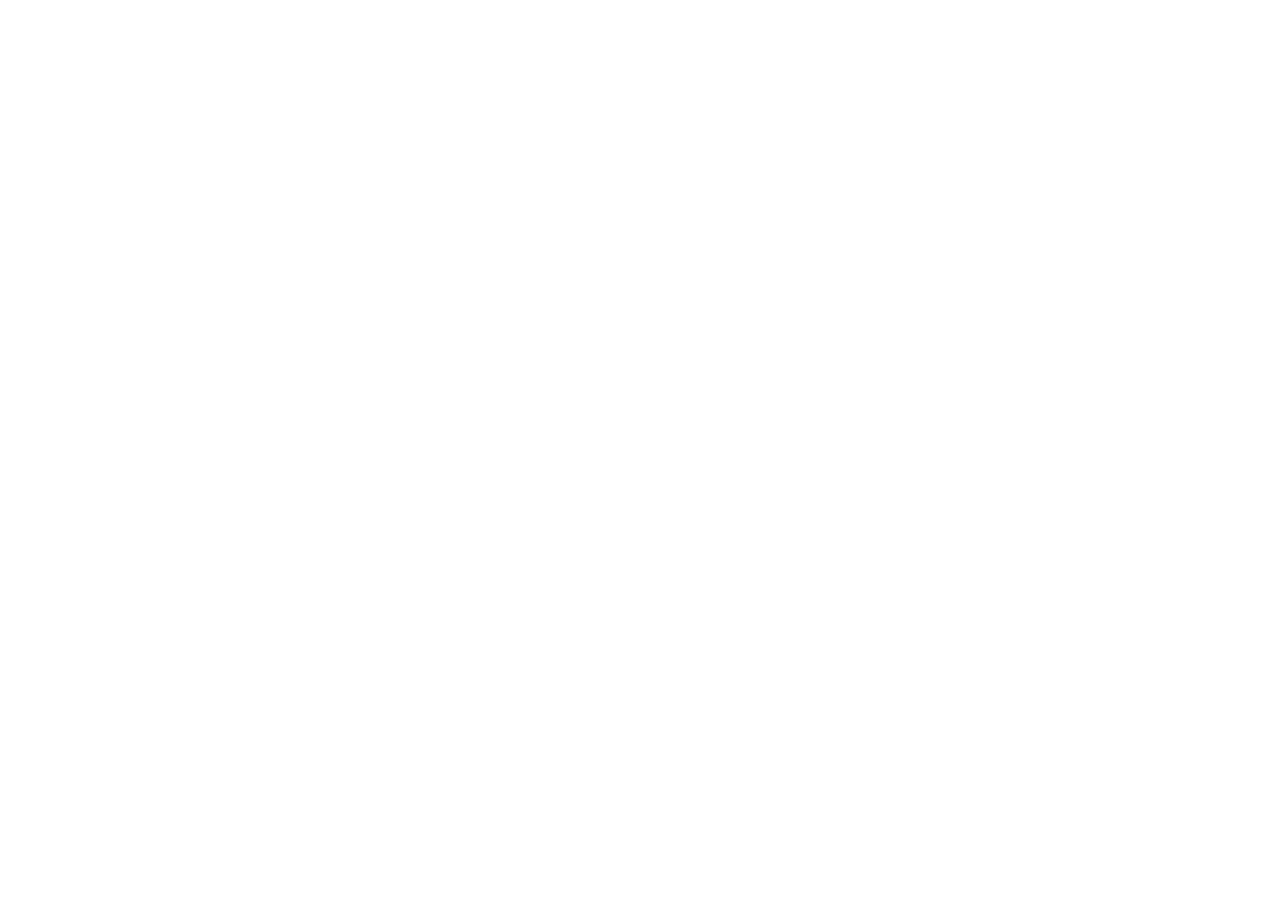
==== about.html @ 4b5b23b8 "Create about.html" ====
<!DOCTYPE html>
<html lang="en">
<head>
    <meta charset="UTF-8">
    <meta name="viewport" content="width=device-width, initial-scale=1.0">
    <link rel="shortcut icon" type="image/x-icon" href="assets/images/favicon.ico">
    <link rel="stylesheet" href="index.css">
    <link rel="stylesheet" href="assets/ionicons.min.css">
    <meta http-equiv="X-UA-Compatible" content="ie=edge">
    <title>AKAD - Creative Digital Agency</title>
</head>
<body>
    
</body>
</html>
---- index.css ----
@import url(https://fonts.googleapis.com/css?family=Montserrat:400,700); /* Montserrat font */
@import url(https://fonts.googleapis.com/css?family=Open+Sans:400,300,600,700,800); /* Open sans font */ 

* {
    padding: 0;
    margin: 0;
    outline: 0;
    box-sizing: border-box;
}

body{
	background: #fff;
	color:#60606e;
	font-family: "Open sans", sans-serif;
	font-size: 14px;
	-webkit-font-smoothing: antialiased;
    -moz-osx-font-smoothing: grayscale;
    overflow-x: hidden;
}

section {
    margin-top: 150px;
}

a {
    text-decoration: none;
    color: #60606e;
}

p {
    font-family: "Open sans", sans-serif;
    color: #999999;
    line-height: 30px;
}

.montserrat {
    font-family: 'Montserrat', sans-serif;
    font-weight: 700;
}

.uppercase {
    text-transform: uppercase;
}

.section-title {
    position: relative;
    width: 50%;
    font-family: "Montserrat", sans-serif;
    font-weight: 700;
    font-size: 30px;
    text-align: center;
    text-transform: uppercase;
    color: #60606e;
    margin-bottom: 20px;
}

.section-title::before {
    content: "";
    background-color: #7beec7;
    position: absolute;
    top: 20px;
    z-index: -1;
    width: 60px;
    height: 20px;
}

.section-text {
    width: 50%;
    margin: 0 auto 100px;
    text-align: center;
}

.button {
    height: 50px;
    line-height: 50px;
    min-width: 150px;
    text-align: center;
    font-family: "Montserrat", sans-serif;
    font-weight: 700;
    text-transform: uppercase;
    border-radius: 0;
    padding: 0;
    -webkit-transition: all .2s ease-in-out;
    transition: all .2s ease-in-out;
    cursor: pointer;
}

.green {
    background-color: #7beec7;
    color: #fff;
}

.white {
    background-color: #fff;
    color: #7beec7;
}

.header {
    position: absolute;
    width: 100%;
}

.container {
    width: 60%;
    padding: 0px 15px;
    margin: 0 auto;
}

.header-wrapper {
    display: flex;
    justify-content: space-between;
    align-items: center;
}

.logo {
    float: left;
    line-height: 100px;
}

.nav-list {
    display: flex;
    list-style: none;
}

.nav-item {
    margin-right: 20px;
}

.nav-item:last-child {
    margin-right: 0px;
}

.nav-link {
    text-transform: uppercase;
    font-family: 'Montserrat', sans-serif;
    font-size: 12px;
    font-weight: 700;
    line-height: 100px;
}

.background {
    position: relative;
    display: flex;
    justify-content: center;
    align-items: center;
    width: 100%;
    height: 850px;
    background: url(assets/images/background-image.jpg) no-repeat;
    background-size: cover;
    z-index: -1;
}

.slides {
    width: 100%;
    height: 450px;
}

.slide {
    display: none;
    flex-direction: column;
    justify-content: center;
    align-items: center;
    text-align: center;
}

.slide-active {
    display: flex;
}

.slide-small-text {
    padding: 7px 12px;
    color: #60606e;
    background-color: #7beec7;
}

.slide-title {
    padding: 10px 40px;
    margin-bottom: 30px;
    font-size: 48px;
    color: #60606e;
    border: solid 10px #60606e;
}

.slide-text {
    width: 50%;
}

.history-wrapper {
    display: flex;
    justify-content: space-between;
    align-items: flex-start;
    margin-top: -420px;
}

.history-content {
    display: flex;
    flex-direction: column;
    justify-content: center;
    align-items: flex-start;
    width: 50%;
}

.history-title {
    width: 100%;
    text-align: start;
    margin-bottom: 30px;
}

.history-text {
    width: 100%;
    text-align: start;
    margin: 0;
    color: #60606e;
}

.history-button {
    align-self: flex-end;
    margin-top: 30px;
}

.services-wrapper {
    display: flex;
    flex-direction: column;
    align-items: center;
}

.services-text {
    line-height: 24px;
    color: #60606e;
}

.services-content {
    display: flex;
    justify-content: space-between;
    align-items: center;
    width: 100%;
}

.service-content {
    display: flex;
    flex-direction: column;
    width: 100%;
}

.service-row {
    display: flex;
    justify-content: space-between;
    align-items: center;
}

.service-row:first-child {
    margin-bottom: 50px;
}

.service {
    display: flex;
    flex-direction: column;
    justify-content: center;
    align-items: flex-start;
    width: 50%;
}

.icon {
    font-size: 36px;
}

.service-title {
    font-size: 18px;
    margin-bottom: 20px;
}

.service-list {
    list-style: none;
    text-transform: uppercase;
    line-height: 30px;
    color: #999999;
}

.portfolio-wrapper {
    display: flex;
    flex-direction: column;
    align-items: center;
}

.portfolio-text {
    line-height: 24px;
    color: #60606e;
}

.portolio-content {
    display: flex;
    justify-content: space-between;
    align-items: flex-start;
    width: 100%;
}

.types-column {
    display: flex;
    flex-direction: column;
    justify-content: center;
    align-items: flex-start;
    width: 20%;
}

.types-title {
    font-size: 30px;
    margin-bottom: 50px;
}

.types-list {
    list-style: none;
}

.type {
    margin: 20px 0px;
}

.type-button {
    border: none;
    background: transparent;
    text-transform: uppercase;
    margin-left: 20px;
    color: #60606e;
    font-family: 'Montserrat', sans-serif;
    font-weight: 700;
}
.type-active {
    margin-left: 0;
    background-color: #7beec7;
    padding: 0 10px;
    color: white;
}

.portfolio-items {
    display: flex;
    justify-content: center;
    align-content: flex-start;
}

.items-column {
    display: flex;
    flex-direction: column;
    justify-content: flex-start;
    padding: 0px 15px;
}

.portfolio-item {
    display: none;
    padding: 15px 0px;
}

.portfolio-active {
    display: flex;
}

.newsletter {
    background-color: #7beec7;
}

.newsletter-wrapper {
    display: flex;
    justify-content: space-between;
    align-items: flex-start;
    width: 100%;
    padding: 50px 0px;
}

.newsletter-column {
    display: flex;
    flex-direction: column;
    justify-content: flex-start;
    align-items: flex-start;
    width: 50%;
}

.newsletter-title {
    font-size: 30px;
    color: #ffffff;
}

.newsletter-button {
    margin-top: 30px;
}

.newsletter-column-white {
    padding: 20px;
    background-color: #ffffff;
}

.form-title {
    font-size: 24px;
}

.form-text {
    margin-bottom: 10px;
}

.newsletter-form {
    width: 100%;
}

.newsletter-input {
    height: 50px;
    width: 100%;
    border: solid 1px rgba(0,0,0,.1);
    position: relative;
}

.form-input {
    height: 100%;
    width: 100%;
    border: 0;
    padding: 0 20px;
    float: left;
    position: relative;
    background-color: transparent;
    font-family: "Montserrat", sans-serif;
    font-size: 14px;
    color: #9a9a9a;
}

.input-text {
    position: absolute;
    top: 50%;
    left: 20px;
    transform: translateY(-50%);
    font-family: "Montserrat", sans-serif;
    font-weight: 700;
    font-size: 12px;
    text-transform: uppercase;
    color: #cdcdcd;
    -webkit-transition: all .2s ease-in-out;
    transition: all .2s ease-in-out;
    z-index: 1;
}

.input-active {
    top: 0px;
    left: 5px;
    padding: 5px;
    font-size: 10px;
    color: #7beec7;
    background-color: #ffffff;
}

.form-button {
    border: none;
    margin-top: 20px;
}

.footer-wrapper {
    display: flex;
    justify-content: space-between;
    align-items: flex-start;
    width: 100%;
    padding: 50px 0px;
}

.footer-column {
    display: flex;
    flex-direction: column;
    justify-content: flex-start;
    align-items: flex-end;
}

.footer-item {
    padding-right: 40px;
}

.footer-item:last-child {
    padding-right: 0px;
}

.footer-link {
    text-transform: uppercase;
    color: #9a9a9a;
}

.footer-text {
    font-weight: normal;
    color: #999999;
}

.social-icons {
    display: flex;
    list-style: none;
    padding: 30px 0px 10px 0px;
}

.social-icon {
    margin-right: 20px;
    color: #999999;
    font-size: 18px;
}

.social-icon:last-child {
    margin-right: 0px;
}
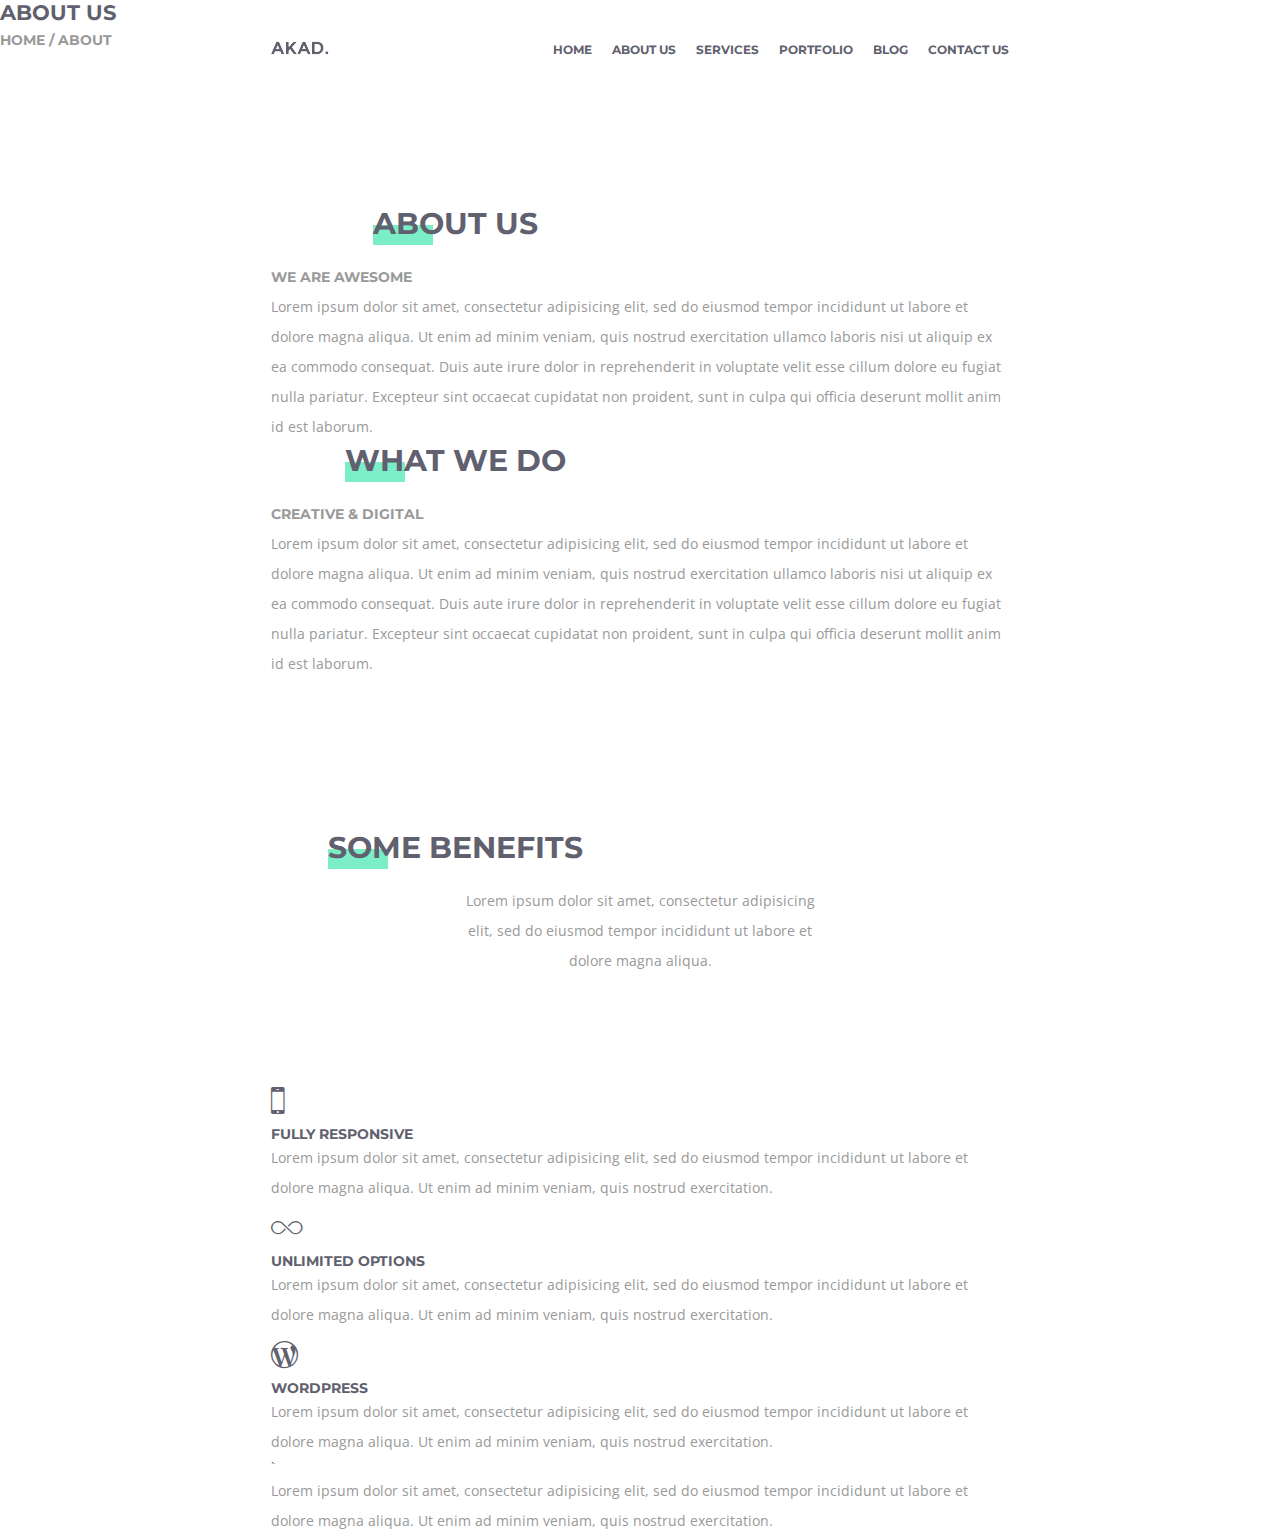
==== commit 07b6c9df: "Add benefit section" ====
--- a/about.html
+++ b/about.html
@@ -10,6 +10,108 @@
     <title>AKAD - Creative Digital Agency</title>
 </head>
 <body>
-    
+    <header class="header">
+        <div class="container">
+            <div class="header-wrapper">
+                <div class="logo">
+                    <a href="index.html"><img src="assets/images/logo.png" alt="logo"></a>
+                </div>
+                <div class="menu">
+                    <nav class="desktop-nav">
+                        <ul class="nav-list">
+                            <li class="nav-item"><a href="index.html" class="nav-link">Home</a></li>
+                            <li class="nav-item"><a href="about.html" class="nav-link">About Us</a></li>
+                            <li class="nav-item"><a href="services.html" class="nav-link">Services</a></li>
+                            <li class="nav-item"><a href="portfolio.html" class="nav-link">Portfolio</a></li>
+                            <li class="nav-item"><a href="blog.html" class="nav-link">Blog</a></li>
+                            <li class="nav-item"><a href="contact.html" class="nav-link">Contact Us</a></li>
+                        </ul>
+                    </nav>
+                </div>
+            </div>
+        </div>
+    </header>
+    <div class="background-2">
+        <div class="backround-content">
+            <h2 class="big-title montserrat uppercase">About us</h2>
+            <p class="small-text montserrat uppercase">home / about</p>
+        </div>
+    </div>
+    <section>
+        <div class="container">
+            <div class="columns">
+                <div class="column">
+                    <h3 class="section-title">about us</h3>
+                    <p class="section-subtitle montserrat uppercase">we are awesome</p>
+                    <p class="column-text">Lorem ipsum dolor sit amet, consectetur adipisicing elit, sed do eiusmod
+                            tempor incididunt ut labore et dolore magna aliqua. Ut enim ad minim veniam,
+                            quis nostrud exercitation ullamco laboris nisi ut aliquip ex ea commodo
+                            consequat. Duis aute irure dolor in reprehenderit in voluptate velit esse
+                            cillum dolore eu fugiat nulla pariatur. Excepteur sint occaecat cupidatat non
+                            proident, sunt in culpa qui officia deserunt mollit anim id est laborum.
+                    </p>
+                </div>
+                <div class="column">
+                    <h3 class="section-title">what we do</h3>
+                    <p class="section-subtitle montserrat uppercase">creative & digital</p>
+                    <p class="column-text">Lorem ipsum dolor sit amet, consectetur adipisicing elit, sed do eiusmod
+                            tempor incididunt ut labore et dolore magna aliqua. Ut enim ad minim veniam,
+                            quis nostrud exercitation ullamco laboris nisi ut aliquip ex ea commodo
+                            consequat. Duis aute irure dolor in reprehenderit in voluptate velit esse
+                            cillum dolore eu fugiat nulla pariatur. Excepteur sint occaecat cupidatat non
+                            proident, sunt in culpa qui officia deserunt mollit anim id est laborum.
+                    </p>
+                </div>
+            </div>
+        </div>
+    </section>
+    <section>
+        <div class="container">
+            <h4 class="section-title">some benefits</h4>
+            <p class="section-text">Lorem ipsum dolor sit amet, consectetur adipisicing elit, sed do eiusmod
+					tempor incididunt ut labore et dolore magna aliqua.</p>
+            <div class="rows">
+                <div class="row">
+                    <div class="column">
+                        <div class="row">
+                            <i class="row-icon icon ion-iphone"></i>
+                            <h4 class="row-title montserrat uppercase">fully responsive</h4>
+                        </div>
+                        <p class="column-text">Lorem ipsum dolor sit amet, consectetur adipisicing elit, sed do eiusmod
+                                tempor incididunt ut labore et dolore magna aliqua. Ut enim ad minim veniam,
+                                quis nostrud exercitation. </p>
+                    </div>
+                    <div class="column">
+                        <div class="row">
+                            <i class="row-icon icon ion-ios-infinite-outline"></i>
+                            <h4 class="row-title montserrat uppercase">unlimited options</h4>
+                        </div>
+                        <p class="column-text">Lorem ipsum dolor sit amet, consectetur adipisicing elit, sed do eiusmod
+                                tempor incididunt ut labore et dolore magna aliqua. Ut enim ad minim veniam,
+                                quis nostrud exercitation. </p>
+                    </div>
+                    <div class="column">
+                        <div class="row">
+                            <i class="row-icon icon ion-social-wordpress-outline"></i>
+                            <h4 class="row-title montserrat uppercase">wordpress</h4>
+                        </div>
+                        <p class="column-text">Lorem ipsum dolor sit amet, consectetur adipisicing elit, sed do eiusmod
+                                tempor incididunt ut labore et dolore magna aliqua. Ut enim ad minim veniam,
+                                quis nostrud exercitation. </p>
+                    </div>
+                </div>
+                <div class="row">
+`                   <div class="column">
+                        <div class="row">
+                            
+                        </div>
+                        <p class="column-text">Lorem ipsum dolor sit amet, consectetur adipisicing elit, sed do eiusmod
+                                tempor incididunt ut labore et dolore magna aliqua. Ut enim ad minim veniam,
+                                quis nostrud exercitation. </p>
+                    </div>
+                </div>
+            </div>
+        </div>
+    </section>
 </body>
 </html>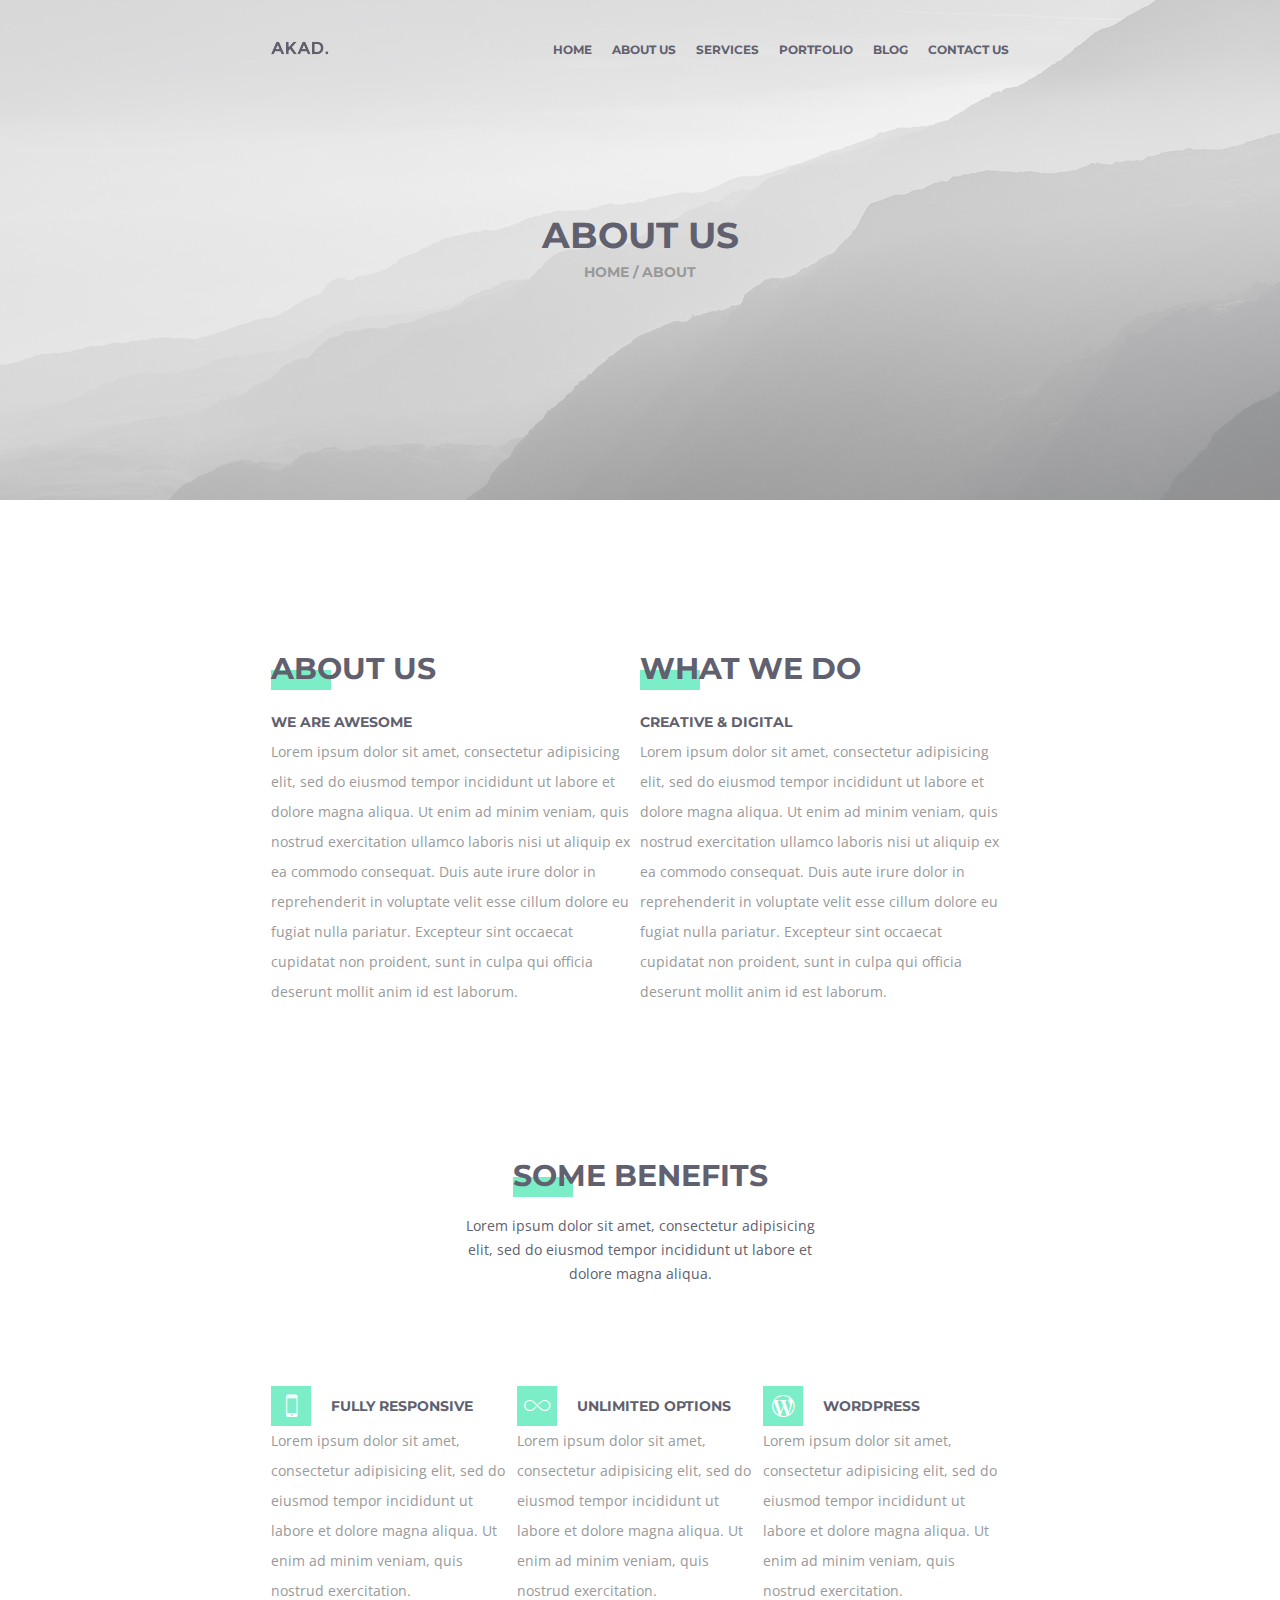
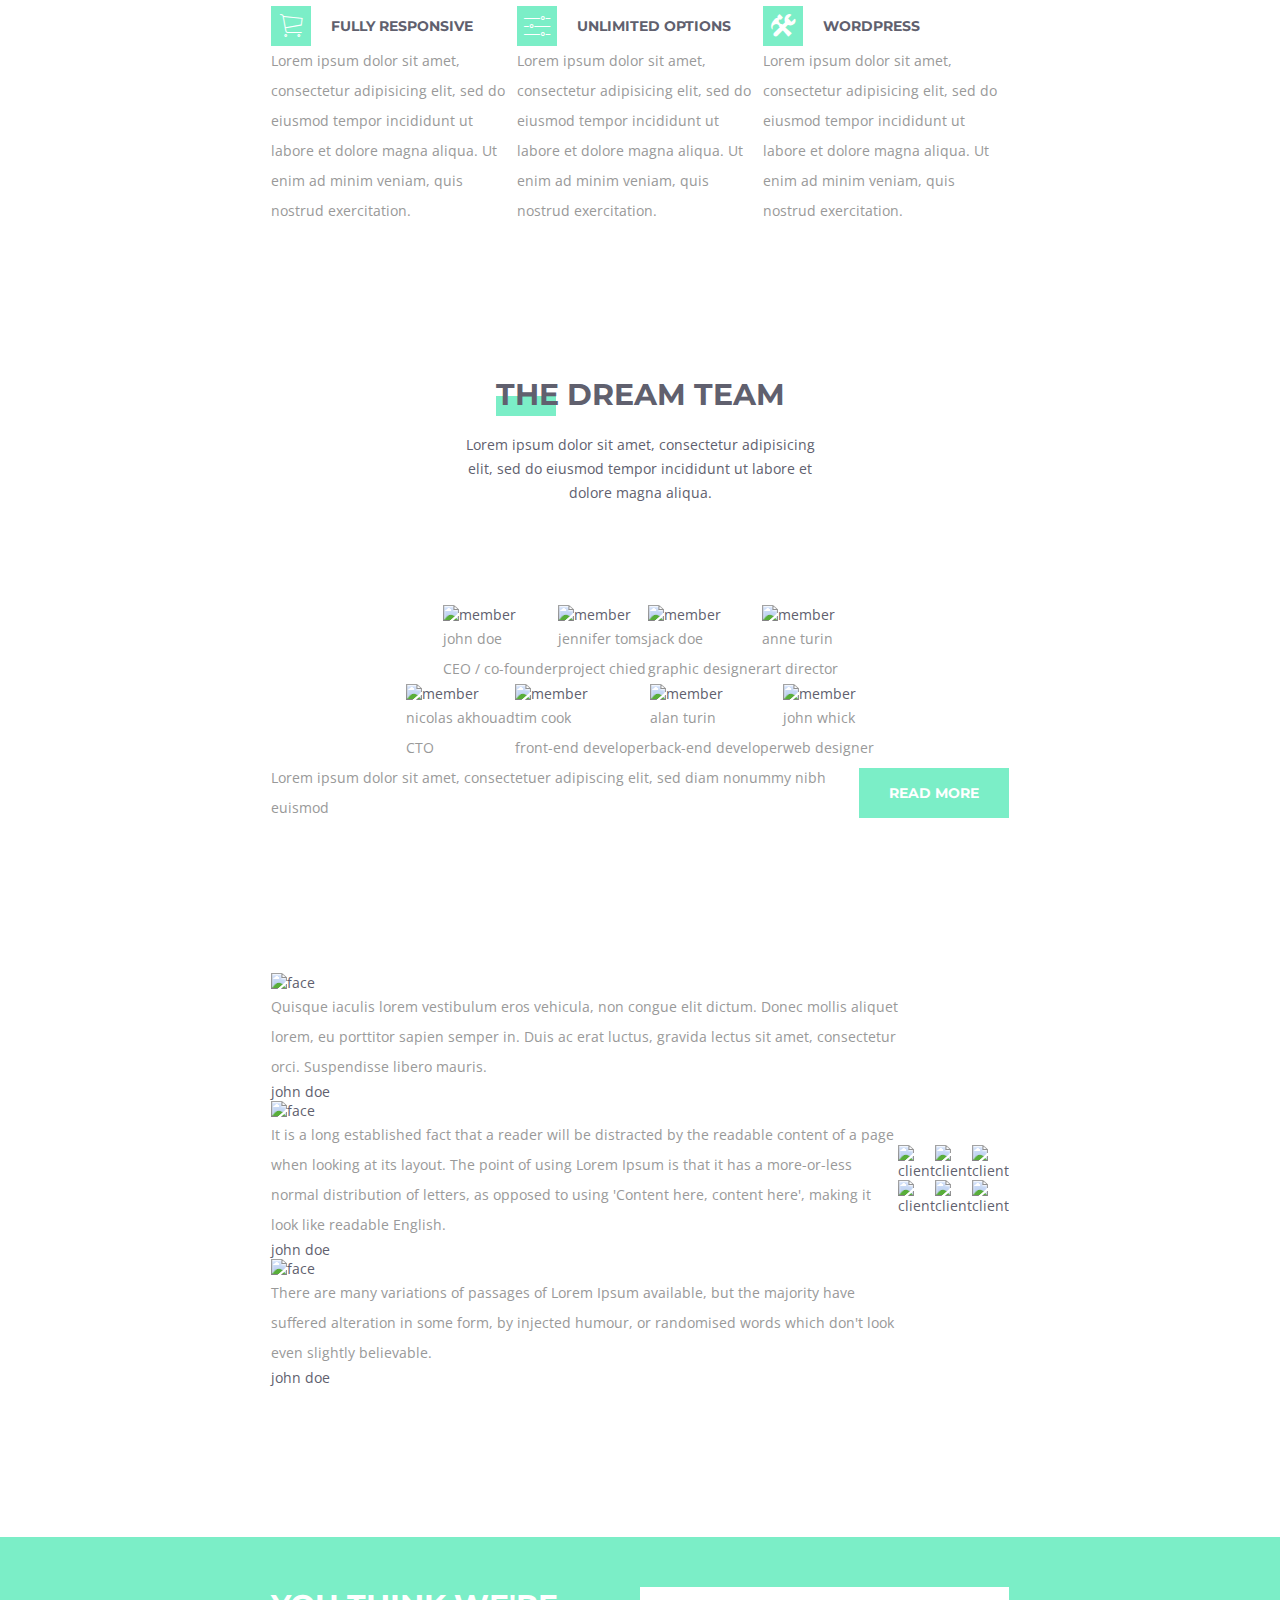
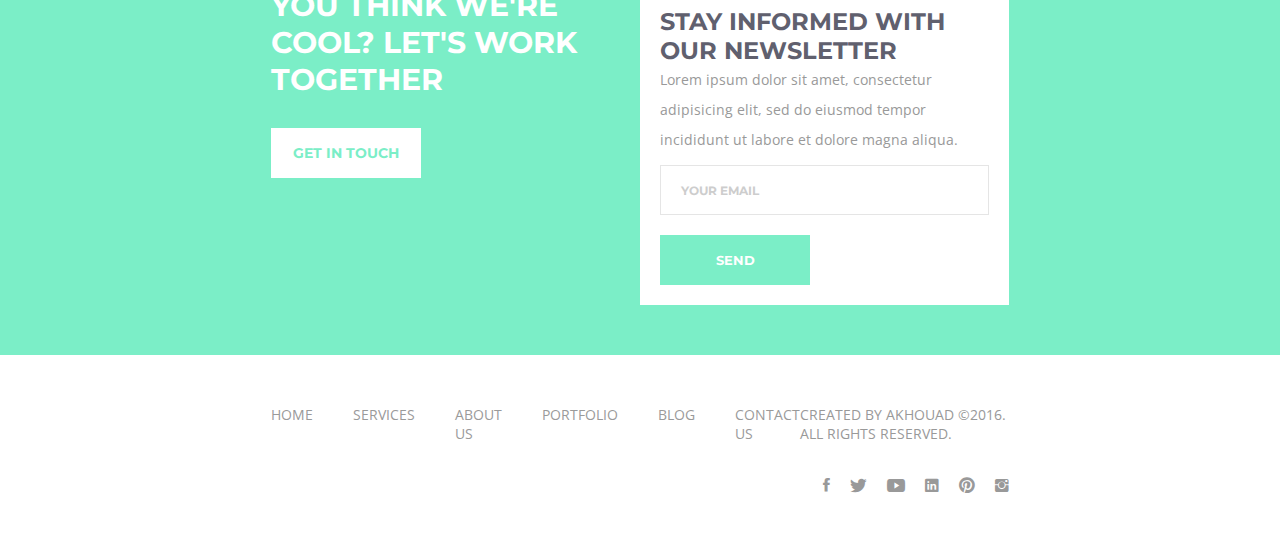
==== commit 2d1d0f46: "Add all section" ====
--- a/about.html
+++ b/about.html
@@ -101,17 +101,233 @@
                     </div>
                 </div>
                 <div class="row">
-`                   <div class="column">
-                        <div class="row">
-                            
-                        </div>
-                        <p class="column-text">Lorem ipsum dolor sit amet, consectetur adipisicing elit, sed do eiusmod
-                                tempor incididunt ut labore et dolore magna aliqua. Ut enim ad minim veniam,
-                                quis nostrud exercitation. </p>
-                    </div>
-                </div>
-            </div>
-        </div>
-    </section>
+                    <div class="column">
+                        <div class="row">
+                            <i class="row-icon icon ion-ios-cart-outline"></i>
+                            <h4 class="row-title montserrat uppercase">fully responsive</h4>
+                        </div>
+                        <p class="column-text">Lorem ipsum dolor sit amet, consectetur adipisicing elit, sed do eiusmod
+                                tempor incididunt ut labore et dolore magna aliqua. Ut enim ad minim veniam,
+                                quis nostrud exercitation. </p>
+                    </div>
+                    <div class="column">
+                        <div class="row">
+                            <i class="row-icon icon ion-ios-settings"></i>
+                            <h4 class="row-title montserrat uppercase">unlimited options</h4>
+                        </div>
+                        <p class="column-text">Lorem ipsum dolor sit amet, consectetur adipisicing elit, sed do eiusmod
+                                tempor incididunt ut labore et dolore magna aliqua. Ut enim ad minim veniam,
+                                quis nostrud exercitation. </p>
+                    </div>
+                    <div class="column">
+                        <div class="row">
+                            <i class="row-icon icon ion-settings"></i>
+                            <h4 class="row-title montserrat uppercase">wordpress</h4>
+                        </div>
+                        <p class="column-text">Lorem ipsum dolor sit amet, consectetur adipisicing elit, sed do eiusmod
+                                tempor incididunt ut labore et dolore magna aliqua. Ut enim ad minim veniam,
+                                quis nostrud exercitation. </p>
+                    </div>
+                </div>
+            </div>
+        </div>
+    </section>
+    <section>
+        <div class="container">
+            <h4 class="section-title">the dream team</h4>
+            <p class="section-text">Lorem ipsum dolor sit amet, consectetur adipisicing elit, sed do eiusmod
+                tempor incididunt ut labore et dolore magna aliqua.</p>
+            <div class="rows">
+                <div class="row team-row">
+                    <div class="team-member">
+                        <img src="assets/images/member-image-1.png" alt="member" class="member-image">
+                        <div class="team-hover">
+                            <p class="member-name">john doe</p>
+                            <p class="member-job">CEO / co-founder</p>
+                        </div>
+                    </div>
+                    <div class="team-member">
+                        <img src="assets/images/member-image-2.png" alt="member" class="member-image">
+                        <div class="team-hover">
+                            <p class="member-name">jennifer toms</p>
+                            <p class="member-job">project chied</p>
+                        </div>
+                    </div>
+                    <div class="team-member">
+                        <img src="assets/images/member-image-3.png" alt="member" class="member-image">
+                        <div class="team-hover">
+                            <p class="member-name">jack doe</p>
+                            <p class="member-job">graphic designer</p>
+                        </div>
+                    </div>
+                    <div class="team-member">
+                        <img src="assets/images/member-image-4.png" alt="member" class="member-image">
+                        <div class="team-hover">
+                            <p class="member-name">anne turin</p>
+                            <p class="member-job">art director</p>
+                        </div>
+                    </div>
+                </div>
+                <div class="row team-row">
+                    <div class="team-member">
+                        <img src="assets/images/member-image-5.png" alt="member" class="member-image">
+                        <div class="team-hover">
+                            <p class="member-name">nicolas akhouad</p>
+                            <p class="member-job">CTO</p>
+                        </div>
+                    </div>
+                    <div class="team-member">
+                        <img src="assets/images/member-image-6.png" alt="member" class="member-image">
+                        <div class="team-hover">
+                            <p class="member-name">tim cook</p>
+                            <p class="member-job">front-end developer</p>
+                        </div>
+                    </div>
+                    <div class="team-member">
+                        <img src="assets/images/member-image-7.png" alt="member" class="member-image">
+                        <div class="team-hover">
+                            <p class="member-name">alan turin</p>
+                            <p class="member-job">back-end developer</p>
+                        </div>
+                    </div>
+                    <div class="team-member">
+                        <img src="assets/images/member-image-8.png" alt="member" class="member-image">
+                        <div class="team-hover">
+                            <p class="member-name">john whick</p>
+                            <p class="member-job">web designer</p>
+                        </div>
+                    </div>
+                </div>
+                <div class="light-gray-section">
+                    <div class="row">
+                        <p class="italic">
+                            Lorem ipsum dolor sit amet, consectetuer adipiscing elit, sed diam nonummy nibh euismod
+                        </p>
+                        <a href="" class="button green">read more</a>
+                    </div>
+                </div>
+            </div>
+        </div>
+    </section>
+    <section>
+        <div class="container">
+            <div class="row">
+                <div class="column testimonials-column">
+                    <div class="testimonials">
+                        <div class="testimonial testimonial-active">
+                            <img src="assets/images/face.png" alt="face" class="author-image">
+                            <p class="author-text">Quisque iaculis lorem vestibulum eros vehicula, non congue elit dictum.
+                                 Donec mollis aliquet lorem, eu porttitor sapien semper in. Duis ac erat luctus, gravida lectus sit amet, consectetur orci. Suspendisse libero mauris.
+                            </p>
+                            <div class="author-name">john doe</div>
+                        </div>
+                        <div class="testimonial">
+                            <img src="assets/images/face.png" alt="face" class="author-image">
+                            <p class="author-text">
+                                    It is a long established fact that a reader will be distracted by the readable content of a page when looking at its layout. 
+                                    The point of using Lorem Ipsum is that it has a more-or-less normal distribution of letters, as opposed to using 'Content here, content here', making it look like readable English.
+                            </p>
+                            <div class="author-name">john doe</div>
+                        </div>
+                        <div class="testimonial">
+                            <img src="assets/images/face.png" alt="face" class="author-image">
+                            <p class="author-text">
+                                There are many variations of passages of Lorem Ipsum available, but the majority 
+                                have suffered alteration in some form, by injected humour, or randomised words which don't look even slightly believable.
+                            </p>
+                            <div class="author-name">john doe</div>
+                        </div>
+                    </div>
+                </div>
+                <div class="column clients-column">
+                    <div class="rows clients">
+                        <div class="row">
+                            <div class="client">
+                                <img src="assets/images/client-1.png" alt="client" class="client-image">
+                            </div>
+                            <div class="client">
+                                <img src="assets/images/client-2.png" alt="client" class="client-image">
+                            </div>
+                            <div class="client">
+                                <img src="assets/images/client-3.png" alt="client" class="client-image">
+                            </div>
+                        </div>
+                        <div class="row">
+                            <div class="client">
+                                <img src="assets/images/client-4.png" alt="client" class="client-image">
+                            </div>
+                            <div class="client">
+                                <img src="assets/images/client-5.png" alt="client" class="client-image">
+                            </div>
+                            <div class="client">
+                                <img src="assets/images/client-6.png" alt="client" class="client-image">
+                            </div>
+                        </div>
+                    </div>
+                </div>
+            </div>
+        </div>
+    </section>
+    <section class="newsletter">
+        <div class="container">
+            <div class="newsletter-wrapper">
+                <div class="newsletter-column">
+                    <h4 class="newsletter-title montserrat uppercase">
+                        you think we're cool? let's work together</h4>
+                    <a href="" class="newsletter-button button white">get in touch</a>
+                </div>
+                <div class="newsletter-column newsletter-column-white">
+                    <h4 class="form-title montserrat uppercase">
+                        stay informed with our newsletter</h4>
+                    <p class="form-text">
+                        Lorem ipsum dolor sit amet, consectetur adipisicing elit, sed do eiusmod
+                        tempor incididunt ut labore et dolore magna aliqua.
+                    </p>
+                    <form class="newsletter-form" action="#" method="post">
+                        <div class="newsletter-input">
+                            <input type="text" name="email" class="form-input">
+                            <span class="input-text">your email</span>
+                        </div>
+                        <button type="submit" class="form-button button green">send</button>
+                    </form>
+                </div>
+            </div>
+        </div>
+    </section>
+    <footer>
+        <div class="container">
+            <div class="footer-wrapper">
+                <div class="footer-column">
+                    <nav class="footer-nav">
+                        <ul class="nav-list">
+                            <li class="footer-item"><a href="index.html" class="footer-link">home</a></li>
+                            <li class="footer-item"><a href="services.html" class="footer-link">services</a></li>
+                            <li class="footer-item"><a href="about.html" class="footer-link">about us</a></li>
+                            <li class="footer-item"><a href="portfolio.html" class="footer-link">portfolio</a></li>
+                            <li class="footer-item"><a href="blog.html" class="footer-link">blog</a></li>
+                            <li class="footer-item"><a href="contact.html" class="footer-link">contact us</a></li>
+                        </ul>
+                    </nav>
+                </div>
+                <div class="footer-column">
+                    <h4 class="footer-text uppercase">
+                        created by akhouad ©2016. all rights reserved.
+                    </h4>
+                    <div class="footer-icons">
+                        <ul class="social-icons">
+                            <li class="social-icon"><a href="#" class="icon-link"><i class="icon ion-social-facebook social-icon"></i></a></li>
+                            <li class="social-icon"><a href="#" class="icon-link"><i class="icon ion-social-twitter social-icon"></i></a></li>
+                            <li class="social-icon"><a href="#" class="icon-link"><i class="icon ion-social-youtube social-icon"></i></a></li>
+                            <li class="social-icon"><a href="#" class="icon-link"><i class="icon ion-social-linkedin social-icon"></i></a></li>
+                            <li class="social-icon"><a href="#" class="icon-link"><i class="icon ion-social-pinterest social-icon"></i></a></li>
+                            <li class="social-icon"><a href="#" class="icon-link"><i class="icon ion-social-instagram social-icon"></i></a></li>
+                        </ul>
+                    </div>
+                </div>
+            </div>
+        </div>
+    </footer>
+    <script src="about.js"></script>
+    <script src="index.js"></script>
 </body>
 </html>--- a/index.css
+++ b/index.css
@@ -44,7 +44,6 @@
 
 .section-title {
     position: relative;
-    width: 50%;
     font-family: "Montserrat", sans-serif;
     font-weight: 700;
     font-size: 30px;
@@ -68,6 +67,8 @@
     width: 50%;
     margin: 0 auto 100px;
     text-align: center;
+    line-height: 24px;
+    color: #60606e;
 }
 
 .button {
@@ -98,6 +99,7 @@
 .header {
     position: absolute;
     width: 100%;
+    z-index: 1;
 }
 
 .container {
@@ -148,6 +150,17 @@
     background: url(assets/images/background-image.jpg) no-repeat;
     background-size: cover;
     z-index: -1;
+}
+
+.background-2 {
+    background: url(assets/images/background-2-image.jpg) no-repeat;
+    background-size: cover;
+    height: 500px;
+    width: 100%;
+    position: relative;
+    display: flex;
+    justify-content: center;
+    align-items: center;
 }
 
 .slides {
@@ -495,4 +508,76 @@
 
 .social-icon:last-child {
     margin-right: 0px;
-}+}
+
+/*about*/
+
+.backround-content {
+    display: flex;
+    flex-direction: column;
+    justify-content: center;
+    align-items: center;
+}
+
+.big-title {
+    font-size: 36px;
+}
+
+.small-title {
+    font-size: 14px;
+}
+
+.columns {
+    display: flex;
+}
+
+.column {
+    display: flex;
+    flex-direction: column;
+    justify-content: flex-start;
+    align-items: flex-start;
+}
+
+.section-subtitle {
+    color: #60606e;
+}
+
+.column-text {
+    text-align: start;
+}
+
+.rows {
+    display: flex;
+    flex-direction: column;
+}
+
+.row {
+    display: flex;
+    justify-content: center;
+    align-items: center;
+}
+
+.row-icon {
+    background-color: #7beec7;
+    height: 40px;
+    width: 40px;
+    line-height: 40px;
+    text-align: center;
+    color: white;
+    font-size: 30px;
+    margin-right: 20px;
+}
+
+
+
+
+
+
+
+
+
+
+
+
+
+
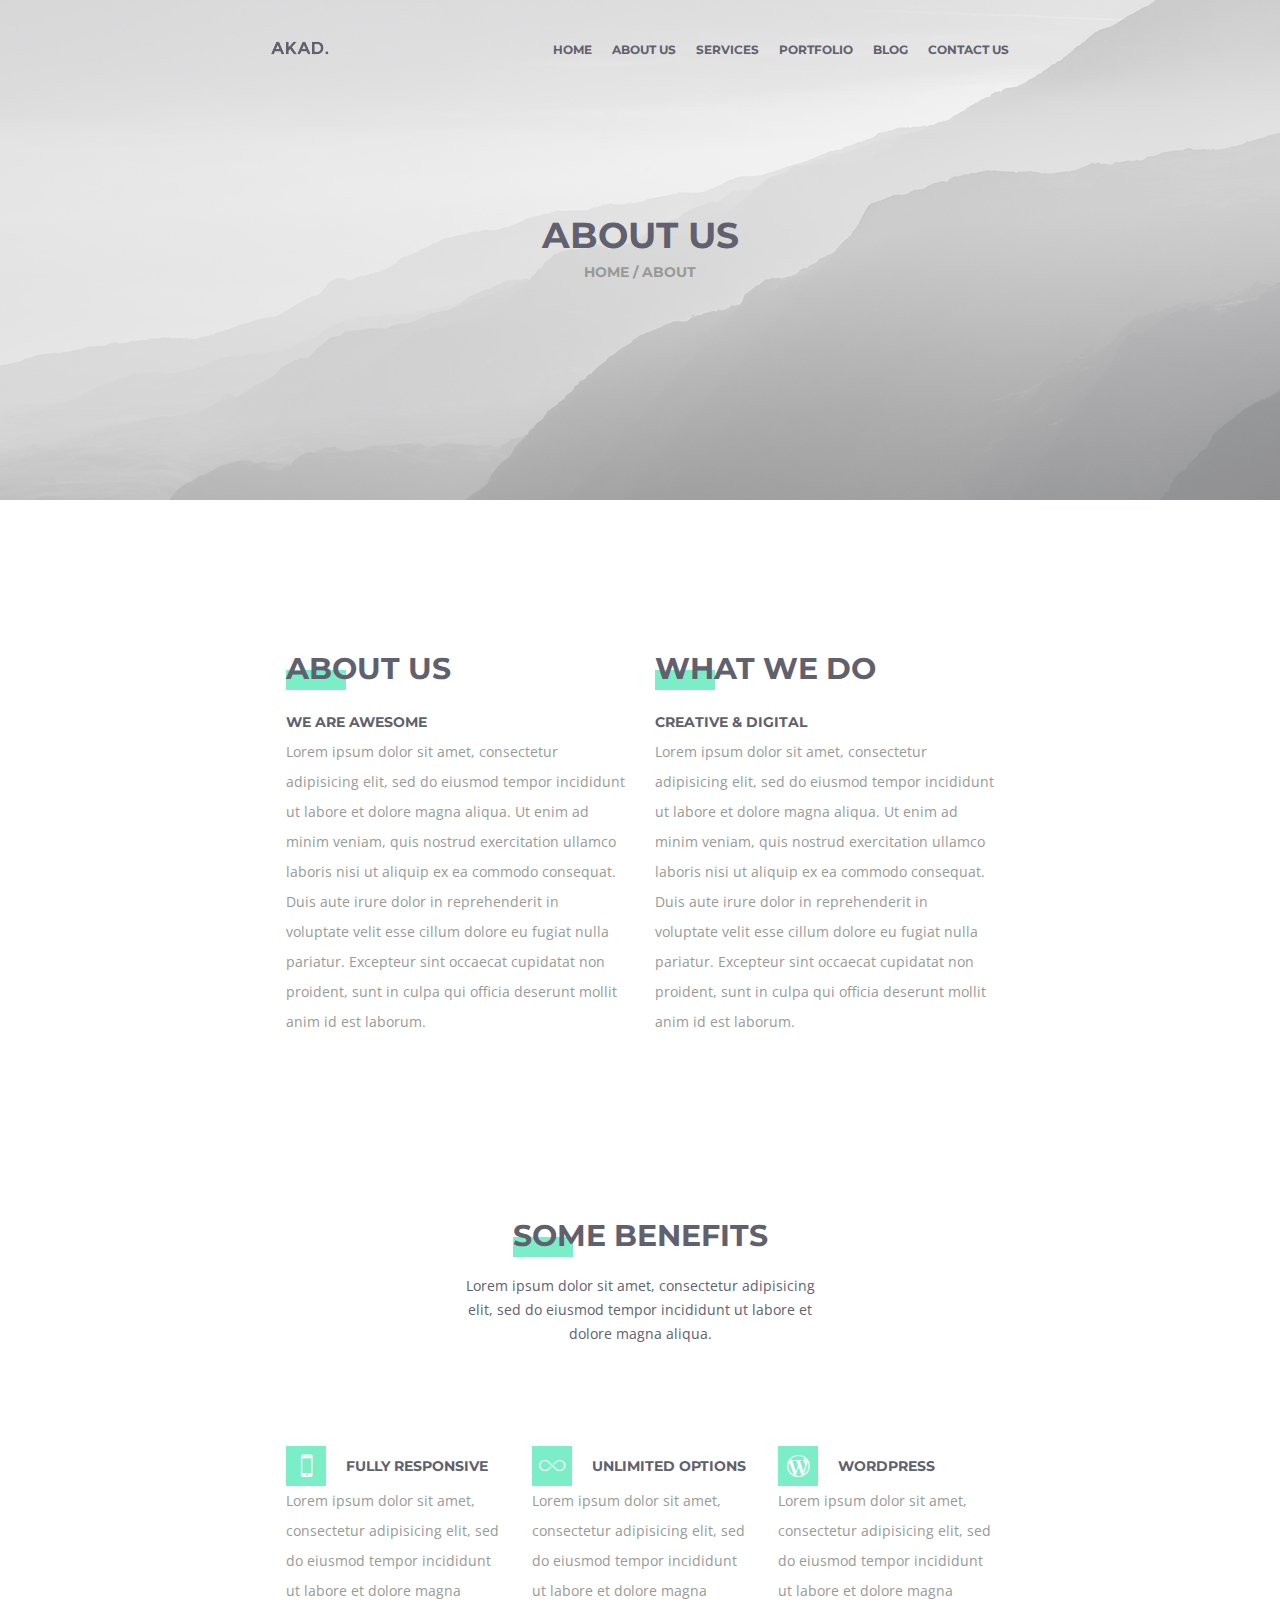
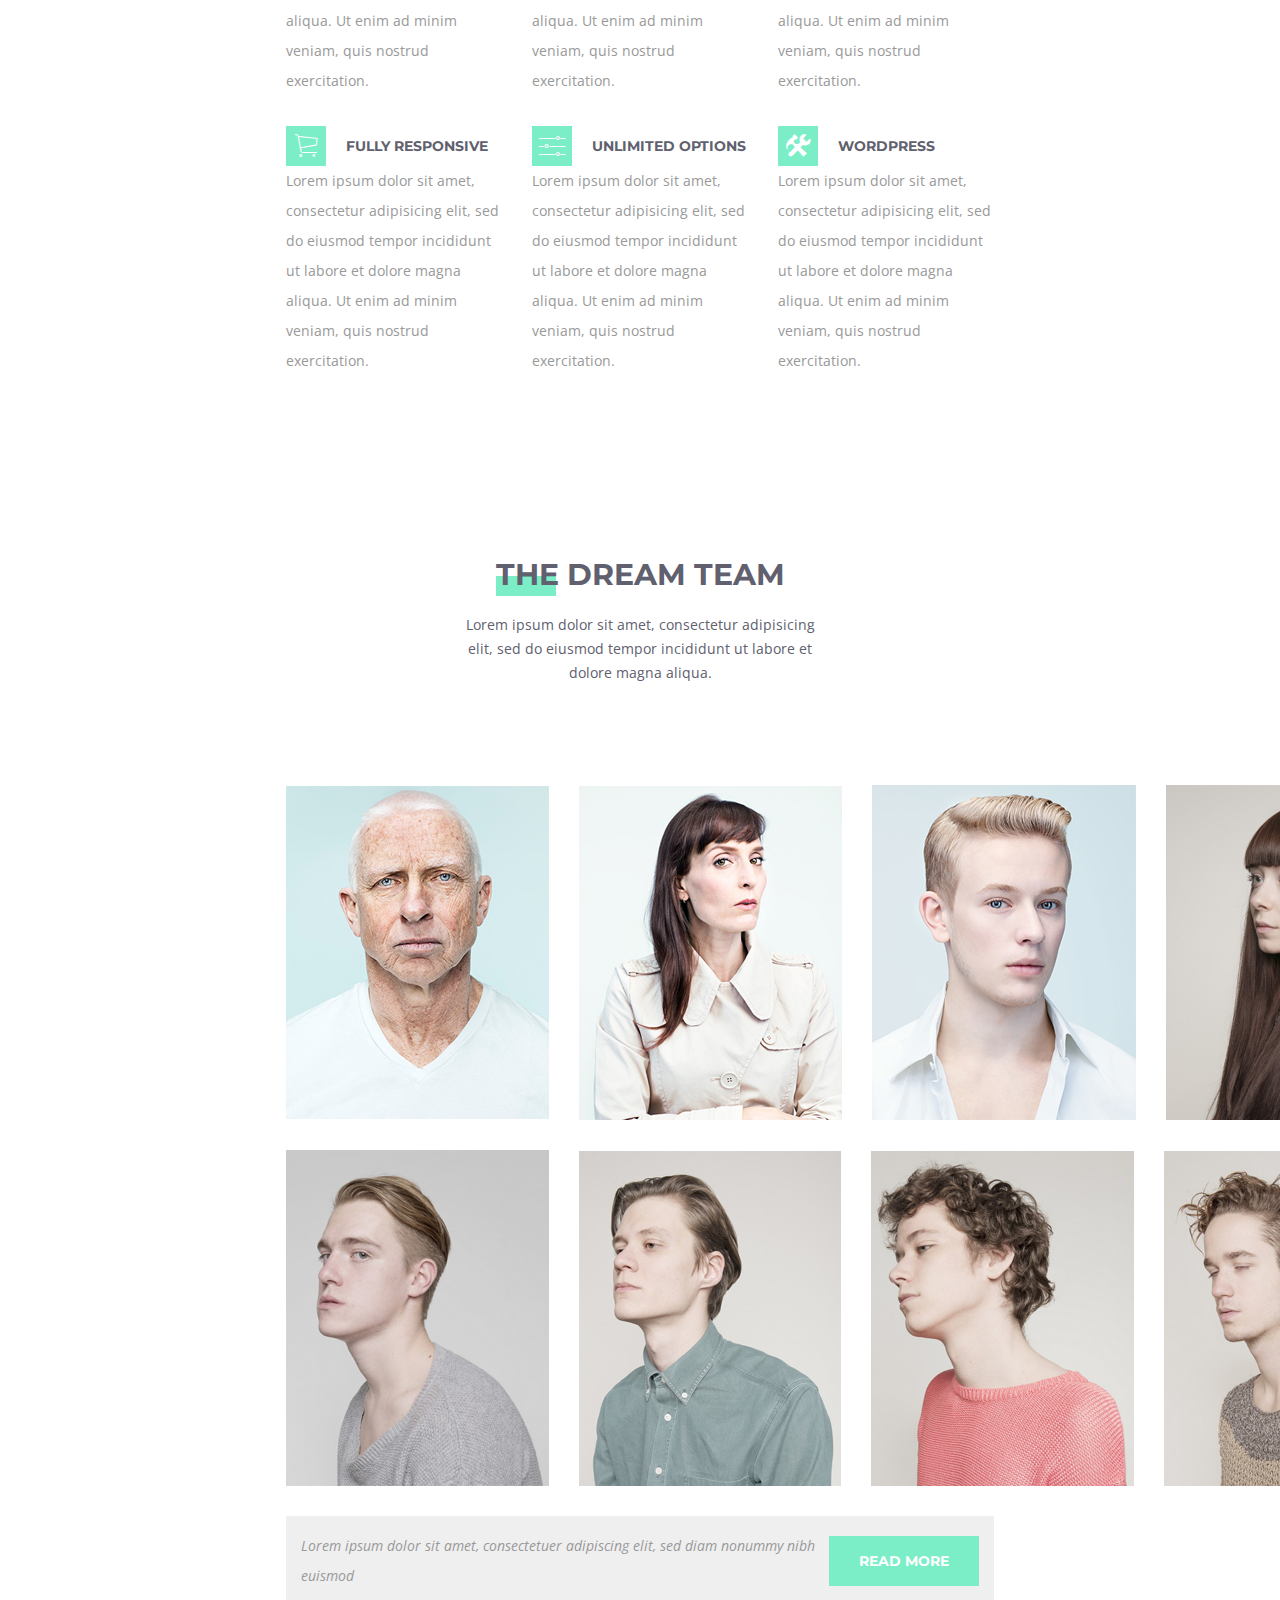
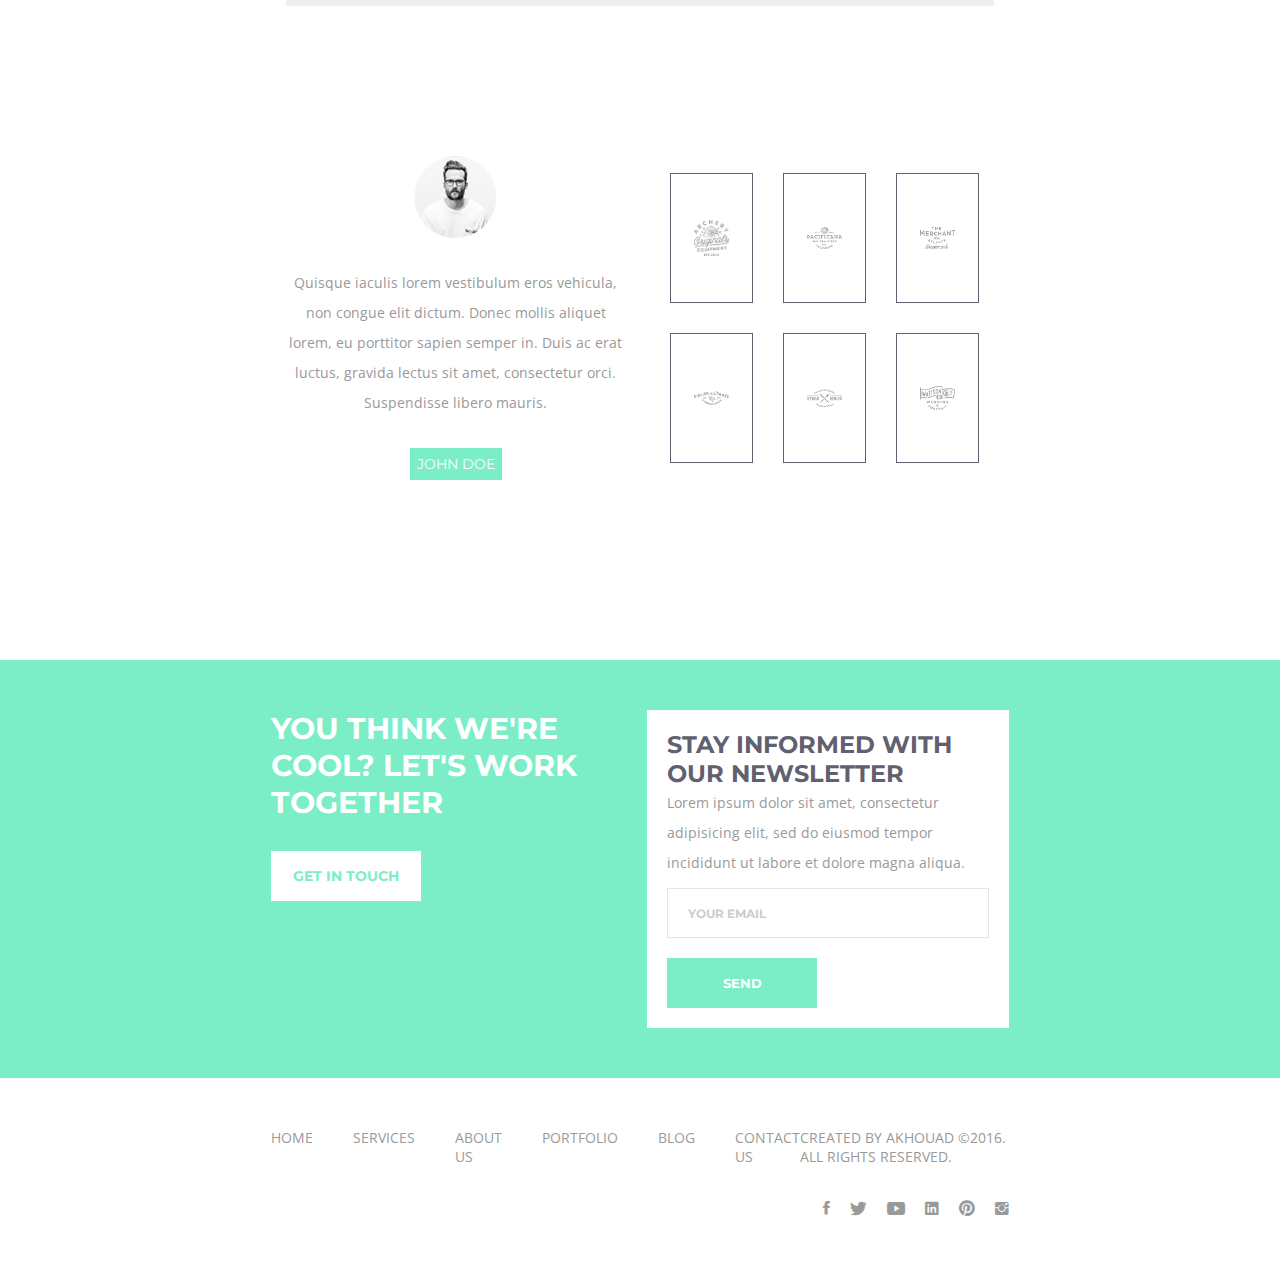
==== commit fad09462: "Add sub-menu and sub-menu styles" ====
--- a/about.html
+++ b/about.html
@@ -22,8 +22,21 @@
                             <li class="nav-item"><a href="index.html" class="nav-link">Home</a></li>
                             <li class="nav-item"><a href="about.html" class="nav-link">About Us</a></li>
                             <li class="nav-item"><a href="services.html" class="nav-link">Services</a></li>
-                            <li class="nav-item"><a href="portfolio.html" class="nav-link">Portfolio</a></li>
-                            <li class="nav-item"><a href="blog.html" class="nav-link">Blog</a></li>
+                            <li class="nav-item">
+                                <a href="portfolio.html" class="nav-link">Portfolio</a>
+                                <ul class="subnav-list">
+                                    <li class="subnav-item"><a href="portfolio-1.html" class="subnav-link">portfolio list</a></li>
+                                    <li class="subnav-item"><a href="single-project-1.html" class="subnav-link">single project 1</a></li>
+                                    <li class="subnav-item"><a href="single-project-2.html" class="subnav-link">single project 2</a></li>
+                                </ul>
+                            </li>
+                            <li class="nav-item">
+                                <a href="blog.html" class="nav-link">Blog</a>
+                                <ul class="subnav-list">
+                                    <li class="subnav-item"><a href="blog-1.html" class="subnav-link">posts list</a></li>
+                                    <li class="subnav-item"><a href="single-post.html" class="subnav-link">single post</a></li>
+                                </ul>
+                            </li>
                             <li class="nav-item"><a href="contact.html" class="nav-link">Contact Us</a></li>
                         </ul>
                     </nav>
--- a/index.css
+++ b/index.css
@@ -125,7 +125,52 @@
 }
 
 .nav-item {
+    position: relative;
     margin-right: 20px;
+}
+
+.nav-link::before {
+    content: '';
+    position: absolute;
+    top: 0;
+    width: 50%;
+    height: 1px;
+    opacity: 0;
+    background-color: #60606e;
+    transition: all .2s ease-in-out;
+}
+.nav-item:hover > .nav-link::before {
+    opacity: 1;
+}
+
+.subnav-list {
+    display: none;
+    list-style: none;
+    position: absolute;
+    top: 70px;
+    left: 0;
+    min-width: 200px;
+    background-color: #60606e;
+    z-index: 2;
+}
+
+.subnav-link {
+    display: flex;
+    text-transform: uppercase;
+    font-family: 'Montserrat', sans-serif;
+    color: #fff;
+    font-weight: 700;
+    padding: 0px 20px;
+    width: 100%;
+    height: 40px;
+    line-height: 40px;
+}
+
+.subnav-item:nth-child(even) {
+    background-color: #585866;
+}
+.nav-item:hover > .subnav-list {
+    display: block;
 }
 
 .nav-item:last-child {
@@ -133,6 +178,8 @@
 }
 
 .nav-link {
+    position: relative;
+    padding: 12px 0px;
     text-transform: uppercase;
     font-family: 'Montserrat', sans-serif;
     font-size: 12px;
@@ -383,7 +430,7 @@
     flex-direction: column;
     justify-content: flex-start;
     align-items: flex-start;
-    width: 50%;
+    width: 49%;
 }
 
 .newsletter-title {
@@ -536,6 +583,8 @@
     flex-direction: column;
     justify-content: flex-start;
     align-items: flex-start;
+    margin-bottom: 30px;
+    padding: 0px 15px;
 }
 
 .section-subtitle {
@@ -553,7 +602,7 @@
 
 .row {
     display: flex;
-    justify-content: center;
+    justify-content: space-between;
     align-items: center;
 }
 
@@ -568,16 +617,246 @@
     margin-right: 20px;
 }
 
-
-
-
-
-
-
-
-
-
-
-
-
-
+.row-title {
+    height: 40px;
+    line-height: 40px;
+}
+
+.team-row {
+    margin-bottom: 30px;
+}
+
+.team-member {
+    position: relative;
+    display: flex;
+    margin: 0px 15px;
+    background: #e6e6e6;
+}
+
+.team-hover {
+    position: absolute;
+    top: 50%;
+    left: 50%;
+    transform: translate(-50%, -50%);
+    display: none;
+    flex-direction: column;
+    justify-content: center;
+    align-items: center;
+    width: 100%;
+    height: 100%;
+    background: rgba(255,255,255,.8);
+    text-transform: uppercase;
+}
+
+.team-member:hover > .member-image {
+    opacity: 0;
+}
+    
+.team-member:hover > .team-hover {
+    display: flex;
+}
+
+.member-name {
+    font-family: "Montserrat", sans-serif;
+    font-weight: 700;
+    font-size: 12px;
+    color: #60606e;
+    text-transform: uppercase;
+    transition: all .2s ease-in-out .2s;
+}
+
+.member-job {
+    margin-top: 10px;
+    background-color: #7beec7;
+    padding: 0 5px;
+    font-family: "Montserrat", sans-serif;
+    font-weight: 700;
+    font-size: 12px;
+    text-transform: uppercase;
+    color: white;
+    transition: all .2s ease-in-out .3s;
+}
+
+.light-gray-section {
+    margin: 0px 15px;
+    padding: 15px;
+    background-color: #efeff0;
+}
+
+.italic {
+    font-style: italic;
+}
+
+.testimonials-column {
+    width: 50%;
+}
+
+.testimonial {
+    display: none;
+    flex-direction: column;
+    align-items: center;
+    text-align: center;
+}
+
+.testimonial-active {
+    display: flex;
+}
+
+.author-text {
+    margin: 30px 0px;
+}
+
+.author-name {
+    padding: 7px;
+    background-color: #7beec7;
+    color: white;
+    font-family: "Montserrat", sans-serif;
+    text-transform: uppercase;
+}
+
+.clients-column {
+    width: 50%;
+}
+
+.clients {
+    width: 100%;
+}
+
+.client {
+    display: flex;
+    justify-content: center;
+    align-items: center;
+    padding: 20px;
+    margin: 15px;
+    width: 33%;
+    height: 130px;
+    border: 1px solid;
+}
+
+.client-image {
+    width: 85%;
+}
+
+/*services*/
+
+.services-row {
+    align-items: flex-start;
+    width: 100%;
+}
+
+.section-list {
+    list-style: none;
+    width: 50%;
+}
+
+.services-section-text {
+    margin-bottom: 30px;
+}
+
+.list-item {
+    position: relative;
+    padding-left: 20px;
+    margin-bottom: 10px;
+}
+
+.list-item:before {
+    font-family: "Ionicons";
+    content: '\f374';
+    position: absolute;
+    left: 0;
+    top: 15%;
+    color: #7beec7;
+}
+
+.benefits-column {
+    display: flex;
+    flex-direction: column;
+    justify-content: flex-end;
+    align-items: center;
+    text-align: center;
+}
+
+.benefits-icon {
+    position: relative;
+    font-size: 60px;
+}
+
+.benefits-icon > i {
+    font-size: 60px;
+}
+
+.benefits-icon:before {
+    content: ' ';
+    position: absolute;
+    left: 0;
+    top: 55%;
+    z-index: -1;
+    height: 20px;
+    width: 40px;
+    background-color: #7beec7;
+}
+
+.benefits-title {
+    font-size: 18px;
+}
+
+.benefits-text {
+    width: 75%;
+}
+
+.plan-column {
+    position: relative;
+    flex-grow: 0.3;
+    padding:30px;
+    border-top: solid 5px #7beec7;
+    transition: all .2s ease-in-out;
+}
+
+.plan-column:hover {
+    transform: scale(1.01);
+    box-shadow: 0 0 50px rgba(0,0,0,.2);
+}
+
+.plan-column::after {
+    content: "";
+    position: absolute;
+    top: 0;
+    right: 0;
+    width: 0;
+    height: 0;
+    border-left: 10px solid transparent;
+    border-right: 0px solid transparent;
+    border-top: 10px solid #7beec7;
+}
+
+.plan-title {
+    font-size: 30px;
+}
+
+.plan-price {
+    background-color: #7beec7;
+    padding: 5px 20px;
+    color: white;
+    font-size: 14px;
+    line-height: normal;
+}
+
+.plan-list {
+    list-style: none;
+    margin: 50px 0px;
+}
+
+
+
+
+
+
+
+
+
+
+
+
+
+
+
